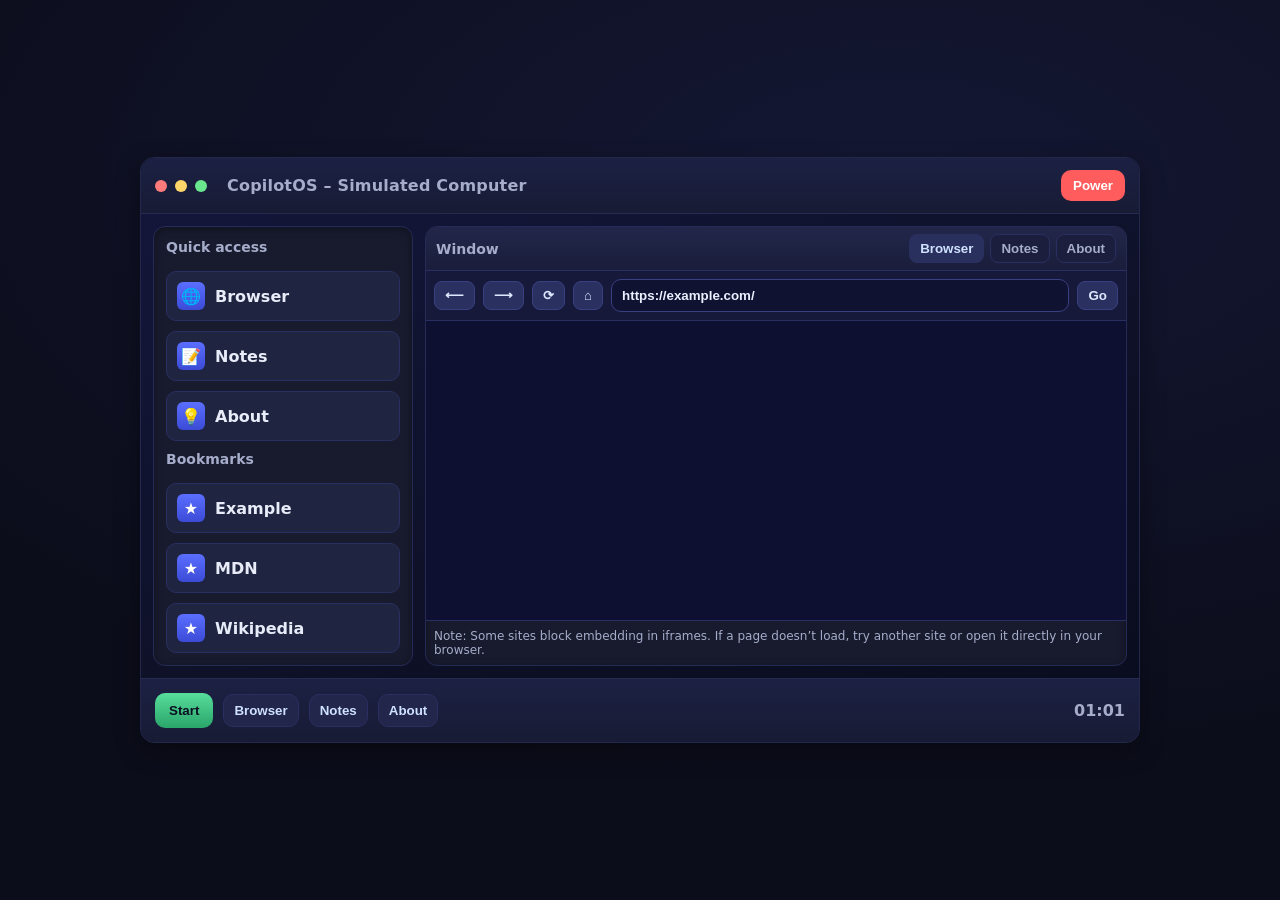
==== index.html @ 4c7c0440 "Create index.html" ====
<!DOCTYPE html>
<html lang="en">
<head>
  <meta charset="UTF-8" />
  <title>HTML Computer with Mini Browser</title>
  <meta name="viewport" content="width=device-width, initial-scale=1.0" />
  <style>
    :root {
      --bg: #0f1221;
      --panel: #181b2e;
      --panel-2: #1f2440;
      --accent: #4f7fff;
      --accent-2: #62e0a1;
      --text: #e8ecf8;
      --muted: #a5adca;
      --danger: #ff5d5d;
      --shadow: 0 8px 24px rgba(0, 0, 0, 0.35);
      --radius: 14px;
    }

    * { box-sizing: border-box; }
    html, body { height: 100%; }
    body {
      margin: 0;
      background: radial-gradient(1200px 600px at 70% 20%, #141733, #0b0d1a);
      color: var(--text);
      font-family: ui-sans-serif, system-ui, -apple-system, Segoe UI, Roboto, "Helvetica Neue", Arial, "Noto Sans", "Apple Color Emoji", "Segoe UI Emoji";
      overflow: hidden;
    }

    /* Computer frame */
    .desk-wrap {
      display: grid;
      place-items: center;
      height: 100%;
      padding: 24px;
    }
    .computer {
      width: min(1000px, 92vw);
      background: linear-gradient(180deg, #0c0f21 0%, #12152b 100%);
      border-radius: var(--radius);
      box-shadow: var(--shadow);
      border: 1px solid #23274b;
      display: grid;
      grid-template-rows: 56px 1fr 64px;
      position: relative;
    }

    /* Top bar */
    .topbar {
      display: flex;
      align-items: center;
      gap: 12px;
      padding: 10px 14px;
      background: linear-gradient(180deg, #1c2144, #171b34);
      border-top-left-radius: var(--radius);
      border-top-right-radius: var(--radius);
      border-bottom: 1px solid #262a50;
    }
    .leds {
      display: flex; gap: 8px; margin-right: 8px;
    }
    .led { width: 12px; height: 12px; border-radius: 50%; }
    .led.red { background: #ff7b7b; }
    .led.yellow { background: #ffd56a; }
    .led.green { background: #6ae68e; }
    .title {
      font-weight: 600; letter-spacing: 0.2px; color: var(--muted);
    }
    .power-btn {
      margin-left: auto;
      background: var(--danger); color: #fff; border: none;
      padding: 8px 12px; border-radius: 10px; cursor: pointer;
      font-weight: 600;
    }

    /* Screen area split */
    .screen {
      display: grid;
      grid-template-columns: 260px 1fr;
      gap: 12px;
      padding: 12px;
      background: linear-gradient(160deg, #131639, #0e1127 60%, #0a0c1f);
    }

    /* Sidebar (file explorer) */
    .sidebar {
      background: var(--panel);
      border: 1px solid #252a56;
      border-radius: 12px;
      padding: 12px;
      display: flex;
      flex-direction: column;
      gap: 10px;
      box-shadow: inset 0 2px 10px rgba(0,0,0,0.35);
    }
    .side-title {
      font-size: 14px; color: var(--muted); font-weight: 700;
      margin-bottom: 6px;
    }
    .folder {
      background: var(--panel-2);
      border: 1px solid #2a2f61;
      border-radius: 10px;
      padding: 10px;
      display: flex; align-items: center; gap: 10px;
      cursor: pointer;
      transition: transform .08s ease, background .2s ease;
    }
    .folder:hover { transform: translateY(-1px); background: #242a52; }
    .folder .icon {
      width: 28px; height: 28px; border-radius: 6px;
      background: linear-gradient(180deg, #5b6eff, #3b4bd6);
      display: grid; place-items: center; font-weight: 900;
      color: #ffffff;
    }
    .folder .label { font-weight: 600; }

    /* Main window area */
    .window {
      background: var(--panel);
      border: 1px solid #252a56;
      border-radius: 12px;
      display: grid;
      grid-template-rows: 44px 1fr;
      overflow: hidden;
      box-shadow: inset 0 2px 10px rgba(0,0,0,0.35);
    }
    .winbar {
      display: flex; align-items: center; gap: 8px;
      padding: 8px 10px;
      background: linear-gradient(180deg, #22264a, #1a1e3b);
      border-bottom: 1px solid #2a2f61;
    }
    .win-title {
      font-weight: 700; font-size: 14px; color: var(--muted);
    }

    /* Tabs (Browser / Notes / About) */
    .tabs {
      margin-left: auto; display: flex; gap: 6px;
    }
    .tab {
      border: 1px solid #2a2f61; color: var(--muted);
      background: #1b1f3d; border-radius: 8px; padding: 6px 10px;
      cursor: pointer; font-weight: 600;
    }
    .tab.active { background: #2a305e; color: #cfe2ff; }

    /* Browser chrome */
    .browser-bar {
      display: flex; gap: 8px; align-items: center;
      padding: 8px; border-bottom: 1px solid #2a2f61;
      background: #16193a;
    }
    .btn {
      background: #2a3060; color: #dfe7ff; border: 1px solid #394082;
      padding: 6px 10px; border-radius: 8px; cursor: pointer;
      font-weight: 700; transition: filter .1s ease;
    }
    .btn:hover { filter: brightness(1.15); }
    .input {
      flex: 1; background: #0f1230; color: #eaf0ff;
      border: 1px solid #394082; border-radius: 10px; padding: 8px 10px;
      font-weight: 600;
    }
    .secure-hint {
      font-size: 12px; color: var(--muted);
    }

    /* Browser content */
    .browser-view, .notes-view, .about-view {
      height: 100%; display: none;
    }
    .browser-view.active,
    .notes-view.active,
    .about-view.active {
      display: grid; grid-template-rows: auto 1fr;
      height: 100%;
    }
    .iframe-wrap {
      height: 100%; background: #0d1030;
    }
    iframe {
      width: 100%;
      height: 100%;
      border: none;
      background: #0d1030;
    }

    /* Notes app */
    .notes-bar {
      padding: 8px; border-bottom: 1px solid #2a2f61; background: #16193a;
      display: flex; gap: 8px; align-items: center;
    }
    .note-input {
      flex: 1; background: #0f1230; color: #eaf0ff;
      border: 1px solid #394082; border-radius: 10px; padding: 8px 10px;
      font-weight: 600;
    }
    .notes-list {
      padding: 10px; display: grid; gap: 10px; overflow: auto;
    }
    .note-item {
      background: #1b1f3d; border: 1px solid #2a2f61; border-radius: 10px;
      padding: 10px; display: flex; justify-content: space-between; align-items: center;
    }

    /* About view */
    .about-box {
      padding: 16px; color: #cfe2ff; line-height: 1.5; overflow: auto;
    }

    /* Taskbar */
    .taskbar {
      background: linear-gradient(180deg, #1c2144, #171b34);
      border-bottom-left-radius: var(--radius);
      border-bottom-right-radius: var(--radius);
      border-top: 1px solid #262a50;
      display: flex; align-items: center; gap: 10px;
      padding: 10px 14px;
    }
    .start {
      background: linear-gradient(180deg, #58dd9b, #2aa56b);
      color: #0a0f21; border: none; padding: 10px 14px;
      border-radius: 10px; font-weight: 900; cursor: pointer;
    }
    .task {
      background: #22264a; color: #cfe2ff; border: 1px solid #2a2f61;
      padding: 8px 10px; border-radius: 10px; font-weight: 700;
      cursor: pointer;
    }
    .clock {
      margin-left: auto; color: var(--muted); font-weight: 700;
    }

    /* Small screens */
    @media (max-width: 720px) {
      .screen { grid-template-columns: 1fr; }
      .sidebar { display: none; }
    }
  </style>
</head>
<body>
  <div class="desk-wrap">
    <div class="computer" id="pc">
      <div class="topbar">
        <div class="leds">
          <div class="led red"></div>
          <div class="led yellow"></div>
          <div class="led green"></div>
        </div>
        <div class="title">CopilotOS – Simulated Computer</div>
        <button class="power-btn" id="powerBtn" title="Toggle screen">Power</button>
      </div>

      <div class="screen">
        <!-- Sidebar / File Explorer -->
        <aside class="sidebar">
          <div class="side-title">Quick access</div>
          <div class="folder" data-open="browser">
            <div class="icon">🌐</div>
            <div class="label">Browser</div>
          </div>
          <div class="folder" data-open="notes">
            <div class="icon">📝</div>
            <div class="label">Notes</div>
          </div>
          <div class="folder" data-open="about">
            <div class="icon">💡</div>
            <div class="label">About</div>
          </div>

          <div class="side-title">Bookmarks</div>
          <div class="folder" data-url="https://example.com">
            <div class="icon">★</div>
            <div class="label">Example</div>
          </div>
          <div class="folder" data-url="https://developer.mozilla.org/">
            <div class="icon">★</div>
            <div class="label">MDN</div>
          </div>
          <div class="folder" data-url="https://wikipedia.org">
            <div class="icon">★</div>
            <div class="label">Wikipedia</div>
          </div>
        </aside>

        <!-- Main window -->
        <main class="window">
          <div class="winbar">
            <div class="win-title">Window</div>
            <div class="tabs">
              <button class="tab active" data-tab="browser">Browser</button>
              <button class="tab" data-tab="notes">Notes</button>
              <button class="tab" data-tab="about">About</button>
            </div>
          </div>

          <!-- Browser view -->
          <section class="browser-view active" id="browserView">
            <div class="browser-bar">
              <button class="btn" id="backBtn" title="Back">⟵</button>
              <button class="btn" id="forwardBtn" title="Forward">⟶</button>
              <button class="btn" id="reloadBtn" title="Reload">⟳</button>
              <button class="btn" id="homeBtn" title="Home">⌂</button>
              <input class="input" id="urlInput" placeholder="Enter a URL (https://...)" />
              <button class="btn" id="goBtn" title="Go">Go</button>
            </div>
            <div class="iframe-wrap">
              <iframe id="webFrame" src="https://example.com" referrerpolicy="no-referrer"></iframe>
            </div>
            <div class="secure-hint" style="padding: 8px; border-top: 1px solid #2a2f61;">
              Note: Some sites block embedding in iframes. If a page doesn’t load, try another site or open it directly in your browser.
            </div>
          </section>

          <!-- Notes view -->
          <section class="notes-view" id="notesView">
            <div class="notes-bar">
              <input class="note-input" id="noteInput" placeholder="Write a note..." />
              <button class="btn" id="addNote">Add</button>
              <button class="btn" id="clearNotes">Clear</button>
            </div>
            <div class="notes-list" id="notesList"></div>
          </section>

          <!-- About view -->
          <section class="about-view" id="aboutView">
            <div class="about-box">
              <h2 style="margin: 0 0 8px;">About this computer</h2>
              <p>This is a simulated computer UI built with HTML, CSS, and JavaScript. The mini browser uses an iframe to load pages.</p>
              <p>Back/Forward uses a local history stack. Some websites use headers like X-Frame-Options or Content-Security-Policy to prevent embedding, so they may not display here.</p>
              <p>Try the sidebar bookmarks, add notes, and switch tabs. You can tweak the theme in the CSS variables at the top.</p>
            </div>
          </section>
        </main>
      </div>

      <!-- Taskbar -->
      <div class="taskbar">
        <button class="start" id="startBtn">Start</button>
        <button class="task" data-open="browser">Browser</button>
        <button class="task" data-open="notes">Notes</button>
        <button class="task" data-open="about">About</button>
        <div class="clock" id="clock"></div>
      </div>
    </div>
  </div>

  <script>
    // Elements
    const pc = document.getElementById('pc');
    const powerBtn = document.getElementById('powerBtn');
    const tabs = [...document.querySelectorAll('.tab')];
    const views = {
      browser: document.getElementById('browserView'),
      notes: document.getElementById('notesView'),
      about: document.getElementById('aboutView'),
    };

    // Browser controls
    const urlInput = document.getElementById('urlInput');
    const goBtn = document.getElementById('goBtn');
    const backBtn = document.getElementById('backBtn');
    const forwardBtn = document.getElementById('forwardBtn');
    const reloadBtn = document.getElementById('reloadBtn');
    const homeBtn = document.getElementById('homeBtn');
    const webFrame = document.getElementById('webFrame');

    // Notes
    const noteInput = document.getElementById('noteInput');
    const addNote = document.getElementById('addNote');
    const clearNotes = document.getElementById('clearNotes');
    const notesList = document.getElementById('notesList');

    // Sidebar and taskbar links
    const folders = [...document.querySelectorAll('.folder')];
    const taskBtns = [...document.querySelectorAll('.task')];

    // Clock
    const clock = document.getElementById('clock');
    function updateClock() {
      const d = new Date();
      const h = d.getHours().toString().padStart(2,'0');
      const m = d.getMinutes().toString().padStart(2,'0');
      clock.textContent = `${h}:${m}`;
    }
    updateClock();
    setInterval(updateClock, 15000);

    // Power toggle (simulate screen on/off)
    let poweredOn = true;
    powerBtn.addEventListener('click', () => {
      poweredOn = !poweredOn;
      pc.style.filter = poweredOn ? 'none' : 'brightness(0.12) grayscale(0.8)';
      pc.style.pointerEvents = poweredOn ? 'auto' : 'none';
      // keep the power button clickable
      powerBtn.style.pointerEvents = 'auto';
    });

    // Tabs switching
    function showView(name) {
      for (const v in views) views[v].classList.remove('active');
      views[name].classList.add('active');
      tabs.forEach(t => t.classList.toggle('active', t.dataset.tab === name));
    }
    tabs.forEach(t => t.addEventListener('click', () => showView(t.dataset.tab)));

    // Taskbar and sidebar openers
    function openByAttr(name) {
      if (name === 'browser') showView('browser');
      if (name === 'notes') showView('notes');
      if (name === 'about') showView('about');
    }
    taskBtns.forEach(b => b.addEventListener('click', () => openByAttr(b.dataset.open)));
    folders.forEach(f => {
      f.addEventListener('click', () => {
        const open = f.dataset.open;
        const url = f.dataset.url;
        if (open) openByAttr(open);
        if (url) navigate(url);
      });
    });

    // Browser history management
    const historyStack = [];
    let currentIndex = -1;
    const HOME = 'https://example.com';

    function sanitizeUrl(url) {
      try {
        // add protocol if missing
        if (!/^https?:\/\//i.test(url)) url = 'https://' + url;
        const u = new URL(url);
        return u.href;
      } catch {
        return null;
      }
    }

    function updateNavButtons() {
      backBtn.disabled = currentIndex <= 0;
      forwardBtn.disabled = currentIndex >= historyStack.length - 1;
    }

    function navigate(url) {
      const safe = sanitizeUrl(url);
      if (!safe) {
        urlInput.value = '';
        urlInput.placeholder = 'Invalid URL';
        return;
      }
      // If we're not at the end of history, truncate forward history
      historyStack.splice(currentIndex + 1);
      historyStack.push(safe);
      currentIndex = historyStack.length - 1;
      webFrame.src = safe;
      urlInput.value = safe;
      updateNavButtons();
    }

    goBtn.addEventListener('click', () => navigate(urlInput.value.trim()));
    urlInput.addEventListener('keydown', (e) => {
      if (e.key === 'Enter') navigate(urlInput.value.trim());
    });

    backBtn.addEventListener('click', () => {
      if (currentIndex > 0) {
        currentIndex -= 1;
        webFrame.src = historyStack[currentIndex];
        urlInput.value = historyStack[currentIndex];
        updateNavButtons();
      }
    });

    forwardBtn.addEventListener('click', () => {
      if (currentIndex < historyStack.length - 1) {
        currentIndex += 1;
        webFrame.src = historyStack[currentIndex];
        urlInput.value = historyStack[currentIndex];
        updateNavButtons();
      }
    });

    reloadBtn.addEventListener('click', () => {
      // Reload the current frame
      webFrame.contentWindow?.location?.reload?.();
      // If blocked by cross-origin, reassign src
      const cur = historyStack[currentIndex];
      if (cur) webFrame.src = cur;
    });

    homeBtn.addEventListener('click', () => navigate(HOME));

    // Initialize browser state
    navigate(HOME);

    // Notes app
    function renderNotes() {
      const items = JSON.parse(localStorage.getItem('copilotNotes') || '[]');
      notesList.innerHTML = '';
      items.forEach((txt, idx) => {
        const row = document.createElement('div');
        row.className = 'note-item';
        const span = document.createElement('span');
        span.textContent = txt;
        const del = document.createElement('button');
        del.className = 'btn';
        del.textContent = 'Delete';
        del.addEventListener('click', () => {
          const next = JSON.parse(localStorage.getItem('copilotNotes') || '[]');
          next.splice(idx, 1);
          localStorage.setItem('copilotNotes', JSON.stringify(next));
          renderNotes();
        });
        row.append(span, del);
        notesList.appendChild(row);
      });
    }
    renderNotes();

    addNote.addEventListener('click', () => {
      const txt = noteInput.value.trim();
      if (!txt) return;
      const items = JSON.parse(localStorage.getItem('copilotNotes') || '[]');
      items.push(txt);
      localStorage.setItem('copilotNotes', JSON.stringify(items));
      noteInput.value = '';
      renderNotes();
    });

    clearNotes.addEventListener('click', () => {
      localStorage.removeItem('copilotNotes');
      renderNotes();
    });

    // Start button easter action
    const startBtn = document.getElementById('startBtn');
    startBtn.addEventListener('click', () => {
      // Toggle sidebar visibility (mini "start" effect)
      const sidebar = document.querySelector('.sidebar');
      const isHidden = window.getComputedStyle(sidebar).display === 'none';
      sidebar.style.display = isHidden ? 'flex' : 'none';
    });
  </script>
</body>
</html>
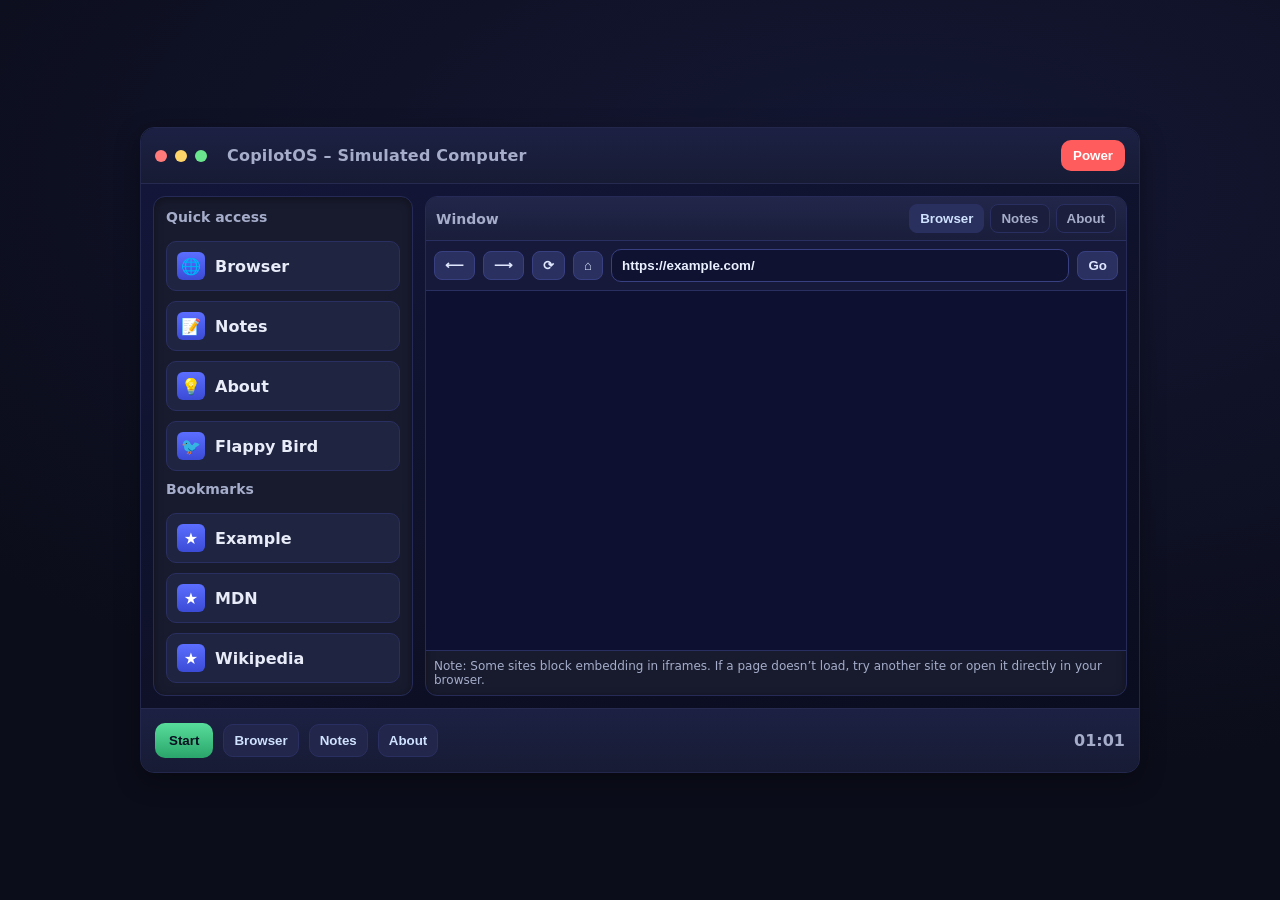
==== commit ef067c4e: "Update index.html" ====
--- a/index.html
+++ b/index.html
@@ -269,6 +269,10 @@
           <div class="folder" data-open="about">
             <div class="icon">💡</div>
             <div class="label">About</div>
+          </div>
+          <div class="folder" data-url="flappy.html">
+            <div class="icon">🐦</div>
+            <div class="label">Flappy Bird</div>
           </div>
 
           <div class="side-title">Bookmarks</div>
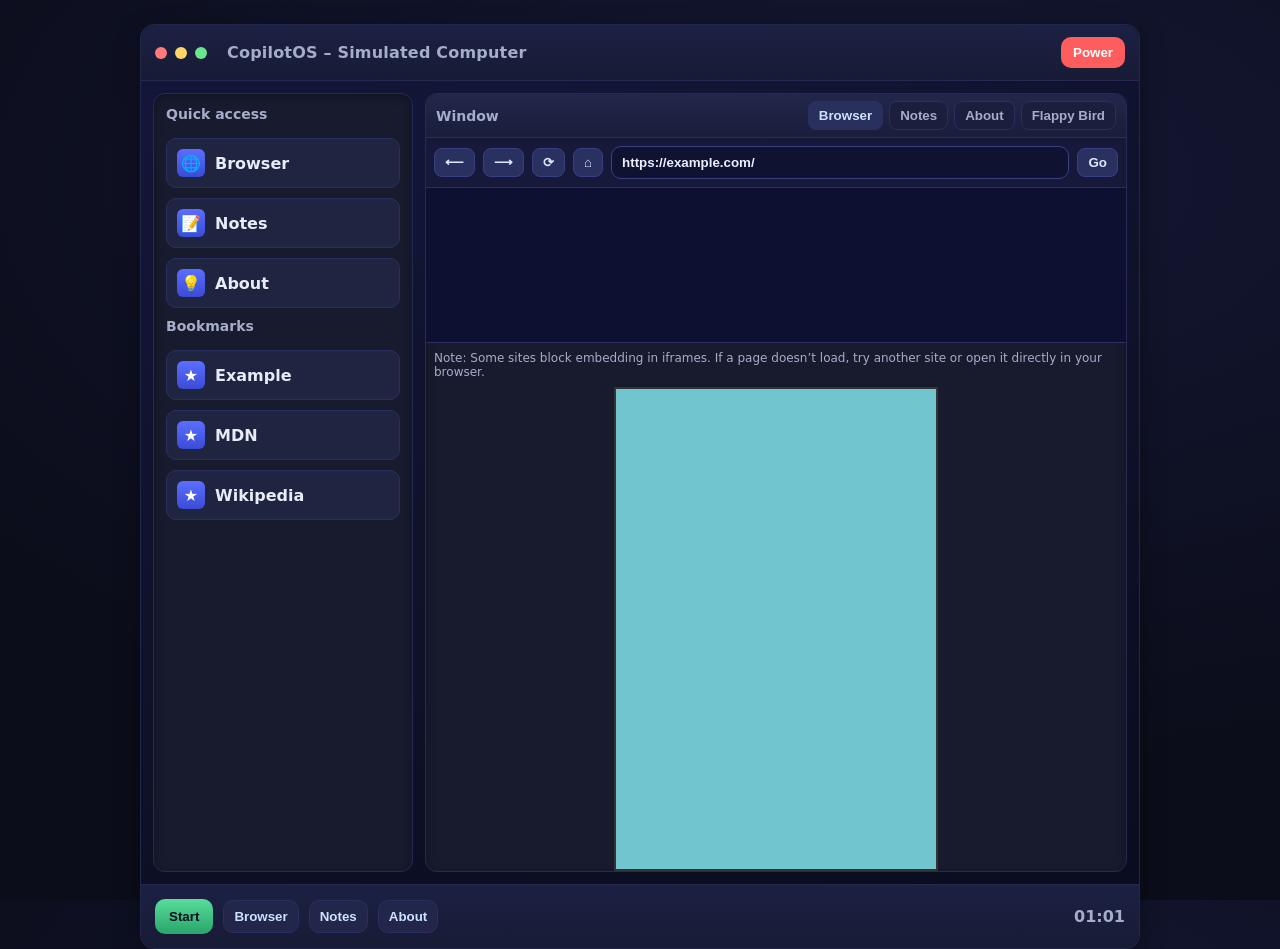
==== commit f76cbe86: "Update index.html" ====
--- a/index.html
+++ b/index.html
@@ -270,10 +270,6 @@
             <div class="icon">💡</div>
             <div class="label">About</div>
           </div>
-          <div class="folder" data-url="flappy.html">
-            <div class="icon">🐦</div>
-            <div class="label">Flappy Bird</div>
-          </div>
 
           <div class="side-title">Bookmarks</div>
           <div class="folder" data-url="https://example.com">
@@ -298,6 +294,7 @@
               <button class="tab active" data-tab="browser">Browser</button>
               <button class="tab" data-tab="notes">Notes</button>
               <button class="tab" data-tab="about">About</button>
+              <button class="tab" data-tab="flappy">Flappy Bird</button>
             </div>
           </div>
 
@@ -329,8 +326,17 @@
             <div class="notes-list" id="notesList"></div>
           </section>
 
+          
+          <!-- Flappy Bird view -->
+          <section class="flappy-view" id="flappyView">
+            <canvas id="flappyCanvas" width="320" height="480"
+            style="background:#70c5ce; display:block; margin:auto; border:2px solid #333;"></canvas>
+          </section>
+
           <!-- About view -->
+          
           <section class="about-view" id="aboutView">
+            
             <div class="about-box">
               <h2 style="margin: 0 0 8px;">About this computer</h2>
               <p>This is a simulated computer UI built with HTML, CSS, and JavaScript. The mini browser uses an iframe to load pages.</p>
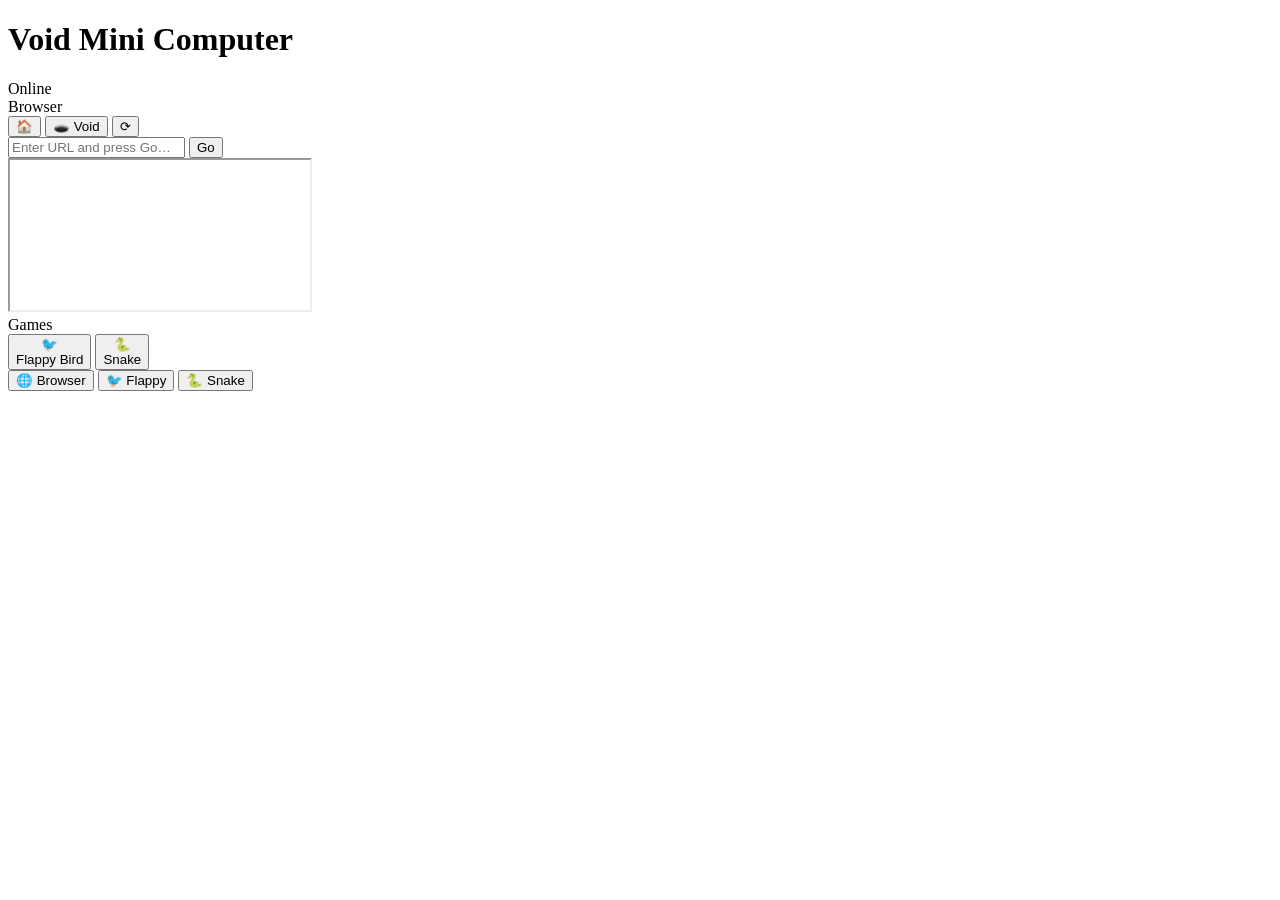
==== commit cf745a56: "Update index.html" ====
--- a/index.html
+++ b/index.html
@@ -1,558 +1,156 @@
 <!DOCTYPE html>
 <html lang="en">
 <head>
-  <meta charset="UTF-8" />
-  <title>HTML Computer with Mini Browser</title>
-  <meta name="viewport" content="width=device-width, initial-scale=1.0" />
-  <style>
-    :root {
-      --bg: #0f1221;
-      --panel: #181b2e;
-      --panel-2: #1f2440;
-      --accent: #4f7fff;
-      --accent-2: #62e0a1;
-      --text: #e8ecf8;
-      --muted: #a5adca;
-      --danger: #ff5d5d;
-      --shadow: 0 8px 24px rgba(0, 0, 0, 0.35);
-      --radius: 14px;
-    }
-
-    * { box-sizing: border-box; }
-    html, body { height: 100%; }
-    body {
-      margin: 0;
-      background: radial-gradient(1200px 600px at 70% 20%, #141733, #0b0d1a);
-      color: var(--text);
-      font-family: ui-sans-serif, system-ui, -apple-system, Segoe UI, Roboto, "Helvetica Neue", Arial, "Noto Sans", "Apple Color Emoji", "Segoe UI Emoji";
-      overflow: hidden;
-    }
-
-    /* Computer frame */
-    .desk-wrap {
-      display: grid;
-      place-items: center;
-      height: 100%;
-      padding: 24px;
-    }
-    .computer {
-      width: min(1000px, 92vw);
-      background: linear-gradient(180deg, #0c0f21 0%, #12152b 100%);
-      border-radius: var(--radius);
-      box-shadow: var(--shadow);
-      border: 1px solid #23274b;
-      display: grid;
-      grid-template-rows: 56px 1fr 64px;
-      position: relative;
-    }
-
-    /* Top bar */
-    .topbar {
-      display: flex;
-      align-items: center;
-      gap: 12px;
-      padding: 10px 14px;
-      background: linear-gradient(180deg, #1c2144, #171b34);
-      border-top-left-radius: var(--radius);
-      border-top-right-radius: var(--radius);
-      border-bottom: 1px solid #262a50;
-    }
-    .leds {
-      display: flex; gap: 8px; margin-right: 8px;
-    }
-    .led { width: 12px; height: 12px; border-radius: 50%; }
-    .led.red { background: #ff7b7b; }
-    .led.yellow { background: #ffd56a; }
-    .led.green { background: #6ae68e; }
-    .title {
-      font-weight: 600; letter-spacing: 0.2px; color: var(--muted);
-    }
-    .power-btn {
-      margin-left: auto;
-      background: var(--danger); color: #fff; border: none;
-      padding: 8px 12px; border-radius: 10px; cursor: pointer;
-      font-weight: 600;
-    }
-
-    /* Screen area split */
-    .screen {
-      display: grid;
-      grid-template-columns: 260px 1fr;
-      gap: 12px;
-      padding: 12px;
-      background: linear-gradient(160deg, #131639, #0e1127 60%, #0a0c1f);
-    }
-
-    /* Sidebar (file explorer) */
-    .sidebar {
-      background: var(--panel);
-      border: 1px solid #252a56;
-      border-radius: 12px;
-      padding: 12px;
-      display: flex;
-      flex-direction: column;
-      gap: 10px;
-      box-shadow: inset 0 2px 10px rgba(0,0,0,0.35);
-    }
-    .side-title {
-      font-size: 14px; color: var(--muted); font-weight: 700;
-      margin-bottom: 6px;
-    }
-    .folder {
-      background: var(--panel-2);
-      border: 1px solid #2a2f61;
-      border-radius: 10px;
-      padding: 10px;
-      display: flex; align-items: center; gap: 10px;
-      cursor: pointer;
-      transition: transform .08s ease, background .2s ease;
-    }
-    .folder:hover { transform: translateY(-1px); background: #242a52; }
-    .folder .icon {
-      width: 28px; height: 28px; border-radius: 6px;
-      background: linear-gradient(180deg, #5b6eff, #3b4bd6);
-      display: grid; place-items: center; font-weight: 900;
-      color: #ffffff;
-    }
-    .folder .label { font-weight: 600; }
-
-    /* Main window area */
-    .window {
-      background: var(--panel);
-      border: 1px solid #252a56;
-      border-radius: 12px;
-      display: grid;
-      grid-template-rows: 44px 1fr;
-      overflow: hidden;
-      box-shadow: inset 0 2px 10px rgba(0,0,0,0.35);
-    }
-    .winbar {
-      display: flex; align-items: center; gap: 8px;
-      padding: 8px 10px;
-      background: linear-gradient(180deg, #22264a, #1a1e3b);
-      border-bottom: 1px solid #2a2f61;
-    }
-    .win-title {
-      font-weight: 700; font-size: 14px; color: var(--muted);
-    }
-
-    /* Tabs (Browser / Notes / About) */
-    .tabs {
-      margin-left: auto; display: flex; gap: 6px;
-    }
-    .tab {
-      border: 1px solid #2a2f61; color: var(--muted);
-      background: #1b1f3d; border-radius: 8px; padding: 6px 10px;
-      cursor: pointer; font-weight: 600;
-    }
-    .tab.active { background: #2a305e; color: #cfe2ff; }
-
-    /* Browser chrome */
-    .browser-bar {
-      display: flex; gap: 8px; align-items: center;
-      padding: 8px; border-bottom: 1px solid #2a2f61;
-      background: #16193a;
-    }
-    .btn {
-      background: #2a3060; color: #dfe7ff; border: 1px solid #394082;
-      padding: 6px 10px; border-radius: 8px; cursor: pointer;
-      font-weight: 700; transition: filter .1s ease;
-    }
-    .btn:hover { filter: brightness(1.15); }
-    .input {
-      flex: 1; background: #0f1230; color: #eaf0ff;
-      border: 1px solid #394082; border-radius: 10px; padding: 8px 10px;
-      font-weight: 600;
-    }
-    .secure-hint {
-      font-size: 12px; color: var(--muted);
-    }
-
-    /* Browser content */
-    .browser-view, .notes-view, .about-view {
-      height: 100%; display: none;
-    }
-    .browser-view.active,
-    .notes-view.active,
-    .about-view.active {
-      display: grid; grid-template-rows: auto 1fr;
-      height: 100%;
-    }
-    .iframe-wrap {
-      height: 100%; background: #0d1030;
-    }
-    iframe {
-      width: 100%;
-      height: 100%;
-      border: none;
-      background: #0d1030;
-    }
-
-    /* Notes app */
-    .notes-bar {
-      padding: 8px; border-bottom: 1px solid #2a2f61; background: #16193a;
-      display: flex; gap: 8px; align-items: center;
-    }
-    .note-input {
-      flex: 1; background: #0f1230; color: #eaf0ff;
-      border: 1px solid #394082; border-radius: 10px; padding: 8px 10px;
-      font-weight: 600;
-    }
-    .notes-list {
-      padding: 10px; display: grid; gap: 10px; overflow: auto;
-    }
-    .note-item {
-      background: #1b1f3d; border: 1px solid #2a2f61; border-radius: 10px;
-      padding: 10px; display: flex; justify-content: space-between; align-items: center;
-    }
-
-    /* About view */
-    .about-box {
-      padding: 16px; color: #cfe2ff; line-height: 1.5; overflow: auto;
-    }
-
-    /* Taskbar */
-    .taskbar {
-      background: linear-gradient(180deg, #1c2144, #171b34);
-      border-bottom-left-radius: var(--radius);
-      border-bottom-right-radius: var(--radius);
-      border-top: 1px solid #262a50;
-      display: flex; align-items: center; gap: 10px;
-      padding: 10px 14px;
-    }
-    .start {
-      background: linear-gradient(180deg, #58dd9b, #2aa56b);
-      color: #0a0f21; border: none; padding: 10px 14px;
-      border-radius: 10px; font-weight: 900; cursor: pointer;
-    }
-    .task {
-      background: #22264a; color: #cfe2ff; border: 1px solid #2a2f61;
-      padding: 8px 10px; border-radius: 10px; font-weight: 700;
-      cursor: pointer;
-    }
-    .clock {
-      margin-left: auto; color: var(--muted); font-weight: 700;
-    }
-
-    /* Small screens */
-    @media (max-width: 720px) {
-      .screen { grid-template-columns: 1fr; }
-      .sidebar { display: none; }
-    }
-  </style>
+  <meta charset="utf-8" />
+  <title>Mini Computer</title>
+  <meta name="viewport" content="width=device-width, initial-scale=1" />
+  <link rel="stylesheet" href="style.css" />
 </head>
 <body>
-  <div class="desk-wrap">
-    <div class="computer" id="pc">
-      <div class="topbar">
-        <div class="leds">
-          <div class="led red"></div>
-          <div class="led yellow"></div>
-          <div class="led green"></div>
+  <div class="desktop">
+    <header class="topbar">
+      <h1>Void Mini Computer</h1>
+      <div class="status">
+        <span class="lamp green"></span>
+        <span class="label">Online</span>
+      </div>
+    </header>
+
+    <main class="grid">
+      <!-- Browser window -->
+      <section class="window">
+        <div class="titlebar">
+          <span class="title">Browser</span>
+          <div class="controls">
+            <button class="btn" id="homeBtn" title="Home">🏠</button>
+            <button class="btn" id="voidBtn" title="Void Network">🕳️ Void</button>
+            <button class="btn" id="reloadBtn" title="Reload">⟳</button>
+          </div>
         </div>
-        <div class="title">CopilotOS – Simulated Computer</div>
-        <button class="power-btn" id="powerBtn" title="Toggle screen">Power</button>
-      </div>
+        <div class="toolbar">
+          <input type="text" id="urlInput" placeholder="Enter URL and press Go…" />
+          <button id="goBtn" class="accent">Go</button>
+        </div>
+        <iframe id="browserFrame" src="https://example.com" title="Mini Browser"></iframe>
+      </section>
 
-      <div class="screen">
-        <!-- Sidebar / File Explorer -->
-        <aside class="sidebar">
-          <div class="side-title">Quick access</div>
-          <div class="folder" data-open="browser">
-            <div class="icon">🌐</div>
-            <div class="label">Browser</div>
-          </div>
-          <div class="folder" data-open="notes">
-            <div class="icon">📝</div>
-            <div class="label">Notes</div>
-          </div>
-          <div class="folder" data-open="about">
-            <div class="icon">💡</div>
-            <div class="label">About</div>
-          </div>
+      <!-- Games launcher -->
+      <section class="window">
+        <div class="titlebar">
+          <span class="title">Games</span>
+        </div>
+        <div class="games">
+          <button class="game-card" id="openFlappy">
+            <div class="emoji">🐦</div>
+            <div class="name">Flappy Bird</div>
+          </button>
+          <button class="game-card" id="openSnake">
+            <div class="emoji">🐍</div>
+            <div class="name">Snake</div>
+          </button>
+        </div>
+      </section>
 
-          <div class="side-title">Bookmarks</div>
-          <div class="folder" data-url="https://example.com">
-            <div class="icon">★</div>
-            <div class="label">Example</div>
-          </div>
-          <div class="folder" data-url="https://developer.mozilla.org/">
-            <div class="icon">★</div>
-            <div class="label">MDN</div>
-          </div>
-          <div class="folder" data-url="https://wikipedia.org">
-            <div class="icon">★</div>
-            <div class="label">Wikipedia</div>
-          </div>
-        </aside>
-
-        <!-- Main window -->
-        <main class="window">
-          <div class="winbar">
-            <div class="win-title">Window</div>
-            <div class="tabs">
-              <button class="tab active" data-tab="browser">Browser</button>
-              <button class="tab" data-tab="notes">Notes</button>
-              <button class="tab" data-tab="about">About</button>
-              <button class="tab" data-tab="flappy">Flappy Bird</button>
+      <!-- Game window: Flappy Bird -->
+      <section class="window" id="flappyWindow" hidden>
+        <div class="titlebar">
+          <span class="title">Flappy Bird</span>
+          <button class="btn" id="closeFlappy">✖</button>
+        </div>
+        <div class="game-container">
+          <canvas id="flappyCanvas" width="420" height="560"></canvas>
+          <div class="panel">
+            <button class="accent" id="flappyStart">Start / Space</button>
+            <button id="flappyReset">Reset</button>
+            <div class="score">
+              <strong>Score:</strong> <span id="flappyScore">0</span>
             </div>
           </div>
+        </div>
+      </section>
 
-          <!-- Browser view -->
-          <section class="browser-view active" id="browserView">
-            <div class="browser-bar">
-              <button class="btn" id="backBtn" title="Back">⟵</button>
-              <button class="btn" id="forwardBtn" title="Forward">⟶</button>
-              <button class="btn" id="reloadBtn" title="Reload">⟳</button>
-              <button class="btn" id="homeBtn" title="Home">⌂</button>
-              <input class="input" id="urlInput" placeholder="Enter a URL (https://...)" />
-              <button class="btn" id="goBtn" title="Go">Go</button>
+      <!-- Game window: Snake -->
+      <section class="window" id="snakeWindow" hidden>
+        <div class="titlebar">
+          <span class="title">Snake</span>
+          <button class="btn" id="closeSnake">✖</button>
+        </div>
+        <div class="game-container">
+          <canvas id="snakeCanvas" width="420" height="420"></canvas>
+          <div class="panel">
+            <button class="accent" id="snakeStart">Start</button>
+            <button id="snakeReset">Reset</button>
+            <div class="score">
+              <strong>Score:</strong> <span id="snakeScore">0</span>
             </div>
-            <div class="iframe-wrap">
-              <iframe id="webFrame" src="https://example.com" referrerpolicy="no-referrer"></iframe>
-            </div>
-            <div class="secure-hint" style="padding: 8px; border-top: 1px solid #2a2f61;">
-              Note: Some sites block embedding in iframes. If a page doesn’t load, try another site or open it directly in your browser.
-            </div>
-          </section>
+          </div>
+        </div>
+      </section>
+    </main>
 
-          <!-- Notes view -->
-          <section class="notes-view" id="notesView">
-            <div class="notes-bar">
-              <input class="note-input" id="noteInput" placeholder="Write a note..." />
-              <button class="btn" id="addNote">Add</button>
-              <button class="btn" id="clearNotes">Clear</button>
-            </div>
-            <div class="notes-list" id="notesList"></div>
-          </section>
-
-          
-          <!-- Flappy Bird view -->
-          <section class="flappy-view" id="flappyView">
-            <canvas id="flappyCanvas" width="320" height="480"
-            style="background:#70c5ce; display:block; margin:auto; border:2px solid #333;"></canvas>
-          </section>
-
-          <!-- About view -->
-          
-          <section class="about-view" id="aboutView">
-            
-            <div class="about-box">
-              <h2 style="margin: 0 0 8px;">About this computer</h2>
-              <p>This is a simulated computer UI built with HTML, CSS, and JavaScript. The mini browser uses an iframe to load pages.</p>
-              <p>Back/Forward uses a local history stack. Some websites use headers like X-Frame-Options or Content-Security-Policy to prevent embedding, so they may not display here.</p>
-              <p>Try the sidebar bookmarks, add notes, and switch tabs. You can tweak the theme in the CSS variables at the top.</p>
-            </div>
-          </section>
-        </main>
-      </div>
-
-      <!-- Taskbar -->
-      <div class="taskbar">
-        <button class="start" id="startBtn">Start</button>
-        <button class="task" data-open="browser">Browser</button>
-        <button class="task" data-open="notes">Notes</button>
-        <button class="task" data-open="about">About</button>
-        <div class="clock" id="clock"></div>
-      </div>
-    </div>
+    <footer class="dock">
+      <button class="dock-app" id="dockBrowser">🌐 Browser</button>
+      <button class="dock-app" id="dockFlappy">🐦 Flappy</button>
+      <button class="dock-app" id="dockSnake">🐍 Snake</button>
+    </footer>
   </div>
 
   <script>
-    // Elements
-    const pc = document.getElementById('pc');
-    const powerBtn = document.getElementById('powerBtn');
-    const tabs = [...document.querySelectorAll('.tab')];
-    const views = {
-      browser: document.getElementById('browserView'),
-      notes: document.getElementById('notesView'),
-      about: document.getElementById('aboutView'),
-    };
-
     // Browser controls
+    const frame = document.getElementById('browserFrame');
     const urlInput = document.getElementById('urlInput');
     const goBtn = document.getElementById('goBtn');
-    const backBtn = document.getElementById('backBtn');
-    const forwardBtn = document.getElementById('forwardBtn');
+    const homeBtn = document.getElementById('homeBtn');
+    const voidBtn = document.getElementById('voidBtn');
     const reloadBtn = document.getElementById('reloadBtn');
-    const homeBtn = document.getElementById('homeBtn');
-    const webFrame = document.getElementById('webFrame');
-
-    // Notes
-    const noteInput = document.getElementById('noteInput');
-    const addNote = document.getElementById('addNote');
-    const clearNotes = document.getElementById('clearNotes');
-    const notesList = document.getElementById('notesList');
-
-    // Sidebar and taskbar links
-    const folders = [...document.querySelectorAll('.folder')];
-    const taskBtns = [...document.querySelectorAll('.task')];
-
-    // Clock
-    const clock = document.getElementById('clock');
-    function updateClock() {
-      const d = new Date();
-      const h = d.getHours().toString().padStart(2,'0');
-      const m = d.getMinutes().toString().padStart(2,'0');
-      clock.textContent = `${h}:${m}`;
-    }
-    updateClock();
-    setInterval(updateClock, 15000);
-
-    // Power toggle (simulate screen on/off)
-    let poweredOn = true;
-    powerBtn.addEventListener('click', () => {
-      poweredOn = !poweredOn;
-      pc.style.filter = poweredOn ? 'none' : 'brightness(0.12) grayscale(0.8)';
-      pc.style.pointerEvents = poweredOn ? 'auto' : 'none';
-      // keep the power button clickable
-      powerBtn.style.pointerEvents = 'auto';
-    });
-
-    // Tabs switching
-    function showView(name) {
-      for (const v in views) views[v].classList.remove('active');
-      views[name].classList.add('active');
-      tabs.forEach(t => t.classList.toggle('active', t.dataset.tab === name));
-    }
-    tabs.forEach(t => t.addEventListener('click', () => showView(t.dataset.tab)));
-
-    // Taskbar and sidebar openers
-    function openByAttr(name) {
-      if (name === 'browser') showView('browser');
-      if (name === 'notes') showView('notes');
-      if (name === 'about') showView('about');
-    }
-    taskBtns.forEach(b => b.addEventListener('click', () => openByAttr(b.dataset.open)));
-    folders.forEach(f => {
-      f.addEventListener('click', () => {
-        const open = f.dataset.open;
-        const url = f.dataset.url;
-        if (open) openByAttr(open);
-        if (url) navigate(url);
-      });
-    });
-
-    // Browser history management
-    const historyStack = [];
-    let currentIndex = -1;
-    const HOME = 'https://example.com';
-
-    function sanitizeUrl(url) {
-      try {
-        // add protocol if missing
-        if (!/^https?:\/\//i.test(url)) url = 'https://' + url;
-        const u = new URL(url);
-        return u.href;
-      } catch {
-        return null;
-      }
-    }
-
-    function updateNavButtons() {
-      backBtn.disabled = currentIndex <= 0;
-      forwardBtn.disabled = currentIndex >= historyStack.length - 1;
-    }
 
     function navigate(url) {
-      const safe = sanitizeUrl(url);
-      if (!safe) {
-        urlInput.value = '';
-        urlInput.placeholder = 'Invalid URL';
-        return;
-      }
-      // If we're not at the end of history, truncate forward history
-      historyStack.splice(currentIndex + 1);
-      historyStack.push(safe);
-      currentIndex = historyStack.length - 1;
-      webFrame.src = safe;
-      urlInput.value = safe;
-      updateNavButtons();
+      // Prepend https if missing
+      const full = url.match(/^https?:\/\//i) ? url : 'https://' + url;
+      frame.src = full;
     }
 
     goBtn.addEventListener('click', () => navigate(urlInput.value.trim()));
     urlInput.addEventListener('keydown', (e) => {
       if (e.key === 'Enter') navigate(urlInput.value.trim());
     });
+    homeBtn.addEventListener('click', () => {
+      navigate('example.com');
+      urlInput.value = 'example.com';
+    });
+    voidBtn.addEventListener('click', () => {
+      const voidLink = 'https://anyhting.bg.geek.nz/p.html';
+      navigate(voidLink);
+      urlInput.value = voidLink;
+    });
+    reloadBtn.addEventListener('click', () => frame.contentWindow?.location?.reload());
 
-    backBtn.addEventListener('click', () => {
-      if (currentIndex > 0) {
-        currentIndex -= 1;
-        webFrame.src = historyStack[currentIndex];
-        urlInput.value = historyStack[currentIndex];
-        updateNavButtons();
-      }
-    });
+    // Window management
+    const flappyWindow = document.getElementById('flappyWindow');
+    const snakeWindow = document.getElementById('snakeWindow');
+    const openFlappy = document.getElementById('openFlappy');
+    const openSnake = document.getElementById('openSnake');
+    const closeFlappy = document.getElementById('closeFlappy');
+    const closeSnake = document.getElementById('closeSnake');
 
-    forwardBtn.addEventListener('click', () => {
-      if (currentIndex < historyStack.length - 1) {
-        currentIndex += 1;
-        webFrame.src = historyStack[currentIndex];
-        urlInput.value = historyStack[currentIndex];
-        updateNavButtons();
-      }
-    });
+    const dockBrowser = document.getElementById('dockBrowser');
+    const dockFlappy = document.getElementById('dockFlappy');
+    const dockSnake = document.getElementById('dockSnake');
 
-    reloadBtn.addEventListener('click', () => {
-      // Reload the current frame
-      webFrame.contentWindow?.location?.reload?.();
-      // If blocked by cross-origin, reassign src
-      const cur = historyStack[currentIndex];
-      if (cur) webFrame.src = cur;
-    });
+    function show(el) { el.hidden = false; el.scrollIntoView({ behavior: 'smooth', block: 'center' }); }
+    function hide(el) { el.hidden = true; }
 
-    homeBtn.addEventListener('click', () => navigate(HOME));
+    openFlappy.addEventListener('click', () => show(flappyWindow));
+    openSnake.addEventListener('click', () => show(snakeWindow));
+    closeFlappy.addEventListener('click', () => hide(flappyWindow));
+    closeSnake.addEventListener('click', () => hide(snakeWindow));
 
-    // Initialize browser state
-    navigate(HOME);
+    dockBrowser.addEventListener('click', () => window.scrollTo({ top: 0, behavior: 'smooth' }));
+    dockFlappy.addEventListener('click', () => show(flappyWindow));
+    dockSnake.addEventListener('click', () => show(snakeWindow));
+  </script>
 
-    // Notes app
-    function renderNotes() {
-      const items = JSON.parse(localStorage.getItem('copilotNotes') || '[]');
-      notesList.innerHTML = '';
-      items.forEach((txt, idx) => {
-        const row = document.createElement('div');
-        row.className = 'note-item';
-        const span = document.createElement('span');
-        span.textContent = txt;
-        const del = document.createElement('button');
-        del.className = 'btn';
-        del.textContent = 'Delete';
-        del.addEventListener('click', () => {
-          const next = JSON.parse(localStorage.getItem('copilotNotes') || '[]');
-          next.splice(idx, 1);
-          localStorage.setItem('copilotNotes', JSON.stringify(next));
-          renderNotes();
-        });
-        row.append(span, del);
-        notesList.appendChild(row);
-      });
-    }
-    renderNotes();
-
-    addNote.addEventListener('click', () => {
-      const txt = noteInput.value.trim();
-      if (!txt) return;
-      const items = JSON.parse(localStorage.getItem('copilotNotes') || '[]');
-      items.push(txt);
-      localStorage.setItem('copilotNotes', JSON.stringify(items));
-      noteInput.value = '';
-      renderNotes();
-    });
-
-    clearNotes.addEventListener('click', () => {
-      localStorage.removeItem('copilotNotes');
-      renderNotes();
-    });
-
-    // Start button easter action
-    const startBtn = document.getElementById('startBtn');
-    startBtn.addEventListener('click', () => {
-      // Toggle sidebar visibility (mini "start" effect)
-      const sidebar = document.querySelector('.sidebar');
-      const isHidden = window.getComputedStyle(sidebar).display === 'none';
-      sidebar.style.display = isHidden ? 'flex' : 'none';
-    });
-  </script>
+  <script src="js/flappybird.js"></script>
+  <script src="js/snake.js"></script>
 </body>
 </html>
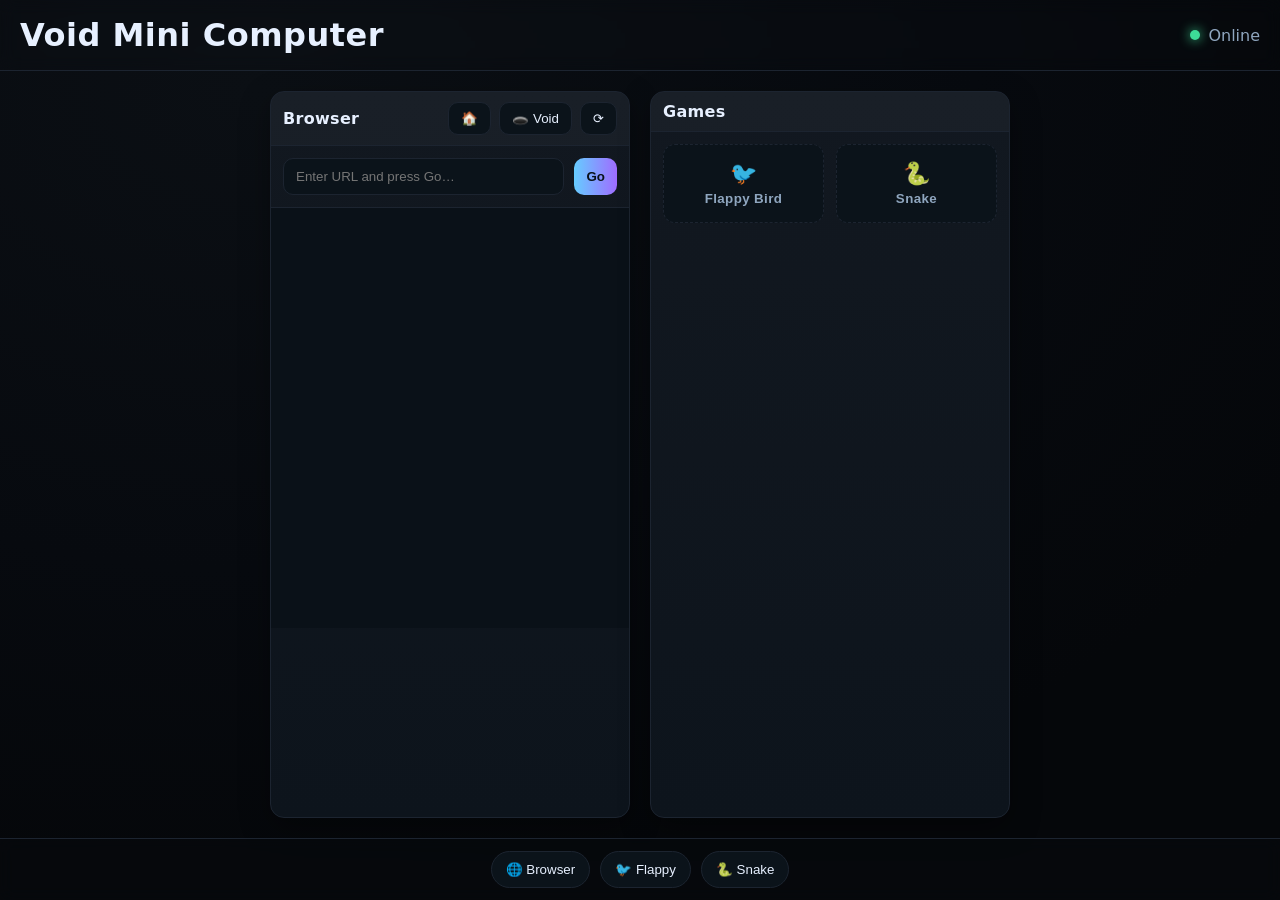
==== commit 2c2943d8: "Update index.html" ====
--- a/index.html
+++ b/index.html
@@ -110,6 +110,28 @@
       frame.src = full;
     }
 
+    function toggleFullscreen(el) {
+  if (!document.fullscreenElement) {
+    el.requestFullscreen().catch(err => {
+      console.error(`Error attempting fullscreen: ${err.message}`);
+    });
+  } else {
+    document.exitFullscreen();
+  }
+}
+
+// Browser fullscreen
+document.getElementById('browserFullscreen')
+  .addEventListener('click', () => toggleFullscreen(document.getElementById('browserFrame')));
+
+// Flappy Bird fullscreen
+document.getElementById('flappyFullscreen')
+  .addEventListener('click', () => toggleFullscreen(document.getElementById('flappyCanvas')));
+
+// Snake fullscreen
+document.getElementById('snakeFullscreen')
+  .addEventListener('click', () => toggleFullscreen(document.getElementById('snakeCanvas')));
+
     goBtn.addEventListener('click', () => navigate(urlInput.value.trim()));
     urlInput.addEventListener('keydown', (e) => {
       if (e.key === 'Enter') navigate(urlInput.value.trim());
--- a/style.css
+++ b/style.css
@@ -0,0 +1,104 @@
+:root {
+  --bg: #0b0f14;
+  --panel: #121820;
+  --accent: #6cf;
+  --accent-2: #9f6cff;
+  --text: #e7f0ff;
+  --muted: #8fa6bf;
+  --border: #1c2430;
+  --success: #3ddc97;
+  --danger: #ff5c8a;
+}
+
+* { box-sizing: border-box; }
+html, body {
+  margin: 0; padding: 0; background: radial-gradient(1200px 800px at 20% 10%, #0b0f14 0%, #070a0f 60%, #05070a 100%);
+  color: var(--text); font-family: ui-sans-serif, system-ui, -apple-system, Segoe UI, Roboto, "Helvetica Neue", Arial;
+}
+
+.desktop {
+  min-height: 100vh;
+  display: grid;
+  grid-template-rows: auto 1fr auto;
+}
+
+.topbar {
+  display: flex; align-items: center; justify-content: space-between;
+  padding: 16px 20px; border-bottom: 1px solid var(--border);
+  backdrop-filter: blur(8px);
+}
+.topbar h1 { margin: 0; font-weight: 700; letter-spacing: 0.5px; }
+.status { display: inline-flex; align-items: center; gap: 8px; color: var(--muted); }
+.lamp { width: 10px; height: 10px; border-radius: 50%; box-shadow: 0 0 12px var(--success); }
+.lamp.green { background: var(--success); }
+
+.grid {
+  display: grid; gap: 20px; padding: 20px; max-width: 1200px; margin: 0 auto;
+  grid-template-columns: repeat(auto-fit, minmax(360px, 1fr));
+}
+
+.window {
+  background: linear-gradient(180deg, #121820 0%, #0d141c 100%);
+  border: 1px solid var(--border);
+  border-radius: 14px; overflow: hidden;
+  box-shadow: 0 10px 30px rgba(0,0,0,0.35);
+}
+
+.titlebar {
+  display: flex; align-items: center; justify-content: space-between;
+  padding: 10px 12px; background: rgba(255,255,255,0.03);
+  border-bottom: 1px solid var(--border);
+}
+.title { font-weight: 600; letter-spacing: 0.3px; }
+.controls { display: inline-flex; gap: 8px; }
+
+.toolbar {
+  display: grid; grid-template-columns: 1fr auto; gap: 10px;
+  padding: 12px; border-bottom: 1px solid var(--border);
+}
+#urlInput {
+  width: 100%; padding: 10px 12px; border-radius: 10px;
+  border: 1px solid var(--border); background: #0b131a; color: var(--text);
+}
+#browserFrame {
+  width: 100%; height: 420px; border: none; background: #0a1118;
+}
+
+.btn, .accent {
+  padding: 8px 12px; border-radius: 10px; border: 1px solid var(--border);
+  background: #0b131a; color: var(--text); cursor: pointer;
+}
+.btn:hover { background: #0e1820; }
+.accent {
+  background: linear-gradient(90deg, var(--accent), var(--accent-2));
+  border: none; color: #09121a; font-weight: 700;
+}
+.accent:hover { filter: brightness(1.05); }
+
+.games {
+  display: grid; grid-template-columns: repeat(auto-fit, minmax(160px, 1fr)); gap: 12px; padding: 12px;
+}
+.game-card {
+  display: grid; place-items: center; gap: 4px; padding: 16px;
+  border-radius: 12px; background: #0b131a; border: 1px dashed var(--border);
+  cursor: pointer; transition: transform 0.12s ease, background 0.12s ease;
+}
+.game-card:hover { transform: translateY(-2px); background: #0e1820; }
+.game-card .emoji { font-size: 22px; }
+.game-card .name { color: var(--muted); font-weight: 600; letter-spacing: 0.4px; }
+
+.game-container { display: grid; grid-template-columns: auto 200px; gap: 12px; padding: 12px; }
+.game-container canvas { border-radius: 12px; border: 1px solid var(--border); background: #0a1118; }
+.panel { display: grid; gap: 10px; align-content: start; }
+.score { color: var(--muted); }
+
+.dock {
+  position: sticky; bottom: 0; display: flex; gap: 10px; justify-content: center;
+  padding: 12px; background: rgba(8,10,14,0.6); backdrop-filter: blur(8px);
+  border-top: 1px solid var(--border);
+}
+.dock-app {
+  padding: 10px 14px; border-radius: 999px; border: 1px solid var(--border);
+  background: #0b131a; color: var(--text); cursor: pointer;
+}
+.dock-app:hover { background: #0e1820; }
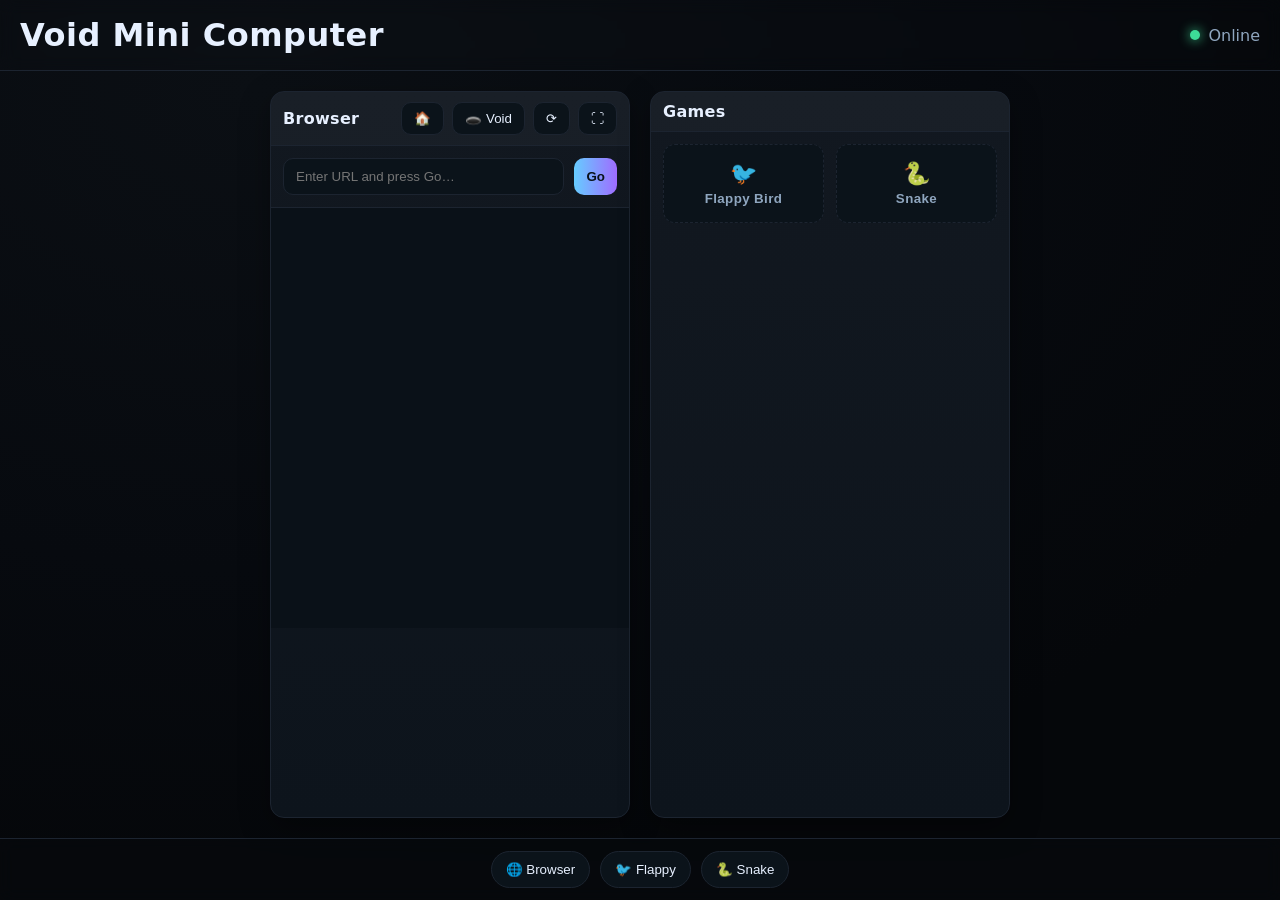
==== commit 45f8cfce: "Update index.html" ====
--- a/index.html
+++ b/index.html
@@ -25,6 +25,7 @@
             <button class="btn" id="homeBtn" title="Home">🏠</button>
             <button class="btn" id="voidBtn" title="Void Network">🕳️ Void</button>
             <button class="btn" id="reloadBtn" title="Reload">⟳</button>
+            <button class="btn" id="browserFullscreen" title="Fullscreen">⛶</button>
           </div>
         </div>
         <div class="toolbar">
@@ -55,6 +56,7 @@
       <section class="window" id="flappyWindow" hidden>
         <div class="titlebar">
           <span class="title">Flappy Bird</span>
+          <button class="btn" id="flappyFullscreen">⛶</button>
           <button class="btn" id="closeFlappy">✖</button>
         </div>
         <div class="game-container">
@@ -73,6 +75,7 @@
       <section class="window" id="snakeWindow" hidden>
         <div class="titlebar">
           <span class="title">Snake</span>
+          <button class="btn" id="snakeFullscreen">⛶</button>
           <button class="btn" id="closeSnake">✖</button>
         </div>
         <div class="game-container">
